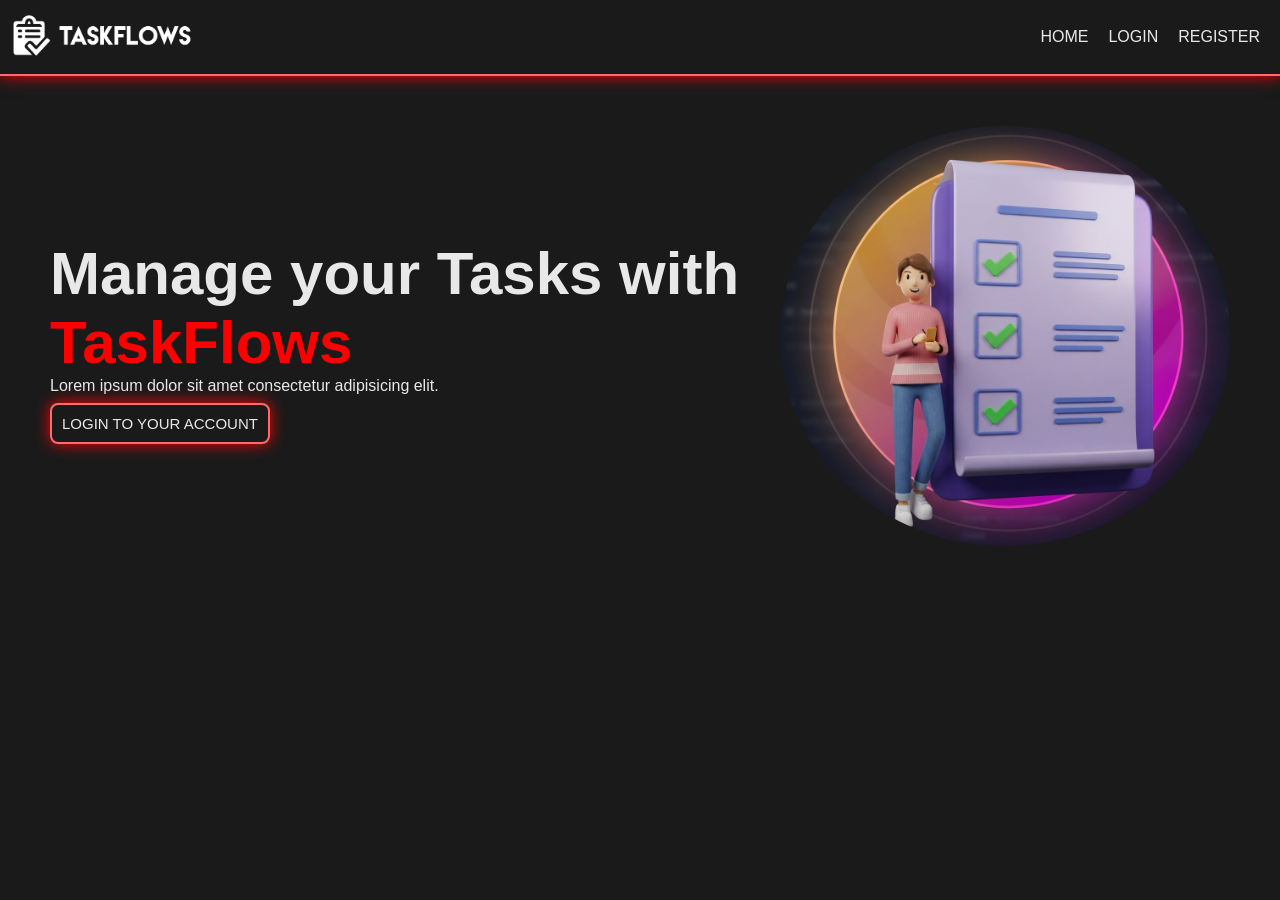
==== index.html @ 6d1b9144 "First commit - task management project" ====
<!DOCTYPE html>
<html lang="en">

<head>
    <meta charset="UTF-8">
    <meta name="viewport" content="width=device-width, initial-scale=1.0">
    <title>Home | Task Management</title>
    <link rel="shortcut icon" href="assets/icon.png" type="image/x-icon">
    <link rel="stylesheet" href="css/style.css">
    <link rel="preconnect" href="https://fonts.googleapis.com">
    <link rel="preconnect" href="https://fonts.gstatic.com" crossorigin>
</head>
<header>
    <nav>
        <a href="index.html">
            <img src="assets/taskflows-logo.png" alt="TaskFlows" width="200">
        </a>
        <ul>
            <li><a href="/">Home</a></li>
            <li><a href="login.html">Login</a></li>
            <li><a href="register.html">Register</a></li>
        </ul>
        <button id="menu-toggle" aria-label="Open menu">
            <span></span>
            <span></span>
            <span></span>
        </button>

    </nav>
</header>

<body>
    <section id="hero">
        <div class="hero">
            <h1>Manage your Tasks with <br /><span>TaskFlows</span></h1>
            <p>Lorem ipsum dolor sit amet consectetur adipisicing elit.</p>
            <a class="button" href="login.html">Login to your account</a>
        </div>
        <img src="assets/hero-image.jpeg" alt="hero image" width="450px" height="auto">
    </section>
    <script src="js/script.js"></script>
</body>

</html>
---- css/style.css ----
*,
*::before,
*::after {
    box-sizing: border-box;
    margin: 0;
    padding: 0;
}

body {
    background-color: #1A1A1A;
    color: #E8E8E8;
    font-family: "Orbitron", sans-serif;
}

nav li {
    list-style: none;
}

a {
    color: #E8E8E8;
    text-decoration: none;
    text-transform: uppercase;
}

a:hover {
    font-weight: bolder;
}

header {
    width: 100%;
    border-bottom: 2px solid #ff6b6b;
    box-shadow: 0 0 15px #ff0000;
}

nav {
    display: flex;
    justify-content: space-between;
    align-items: center;


}

nav ul {
    display: flex;
    gap: 20px;
    margin-right: 20px;
}

#menu-toggle {
    display: none;
    background: transparent;
    border: none;
    padding: 0;
    cursor: pointer;
    margin-right: 20px;
}

#menu-toggle span {
    display: block;
    width: 25px;
    height: 2px;
    background-color: #E8E8E8;
    margin: 5px 0;
}

/* Hero Section Starts Here */
#hero {
    display: flex;
    justify-content: space-between;
    align-items: center;
    padding: 50px;
}

#hero h1 {
    font-size: 60px;
}

#hero span {
    color: red;
}

#hero img {
    border-radius: 50%;
}

#hero p {
    margin-bottom: 20px;
}

#hero .button {
    margin-top: 20px;
    font-size: 15px;
    padding: 10px;
    border-radius: 8px;
    border: 2px solid #ff6b6b;
    box-shadow: 0 0 15px #ff0000;
}

/* Login Page */
#account h1 {
    text-align: center;
    margin: 40px;
}

#login {
    display: flex;
    flex-direction: column;
    width: 50%;
    margin: auto;
    padding: 30px;
    border: 2px solid #ff6b6b;
    box-shadow: 0 0 15px #ff0000;
}

#login label {
    margin-top: 15px;
    margin-bottom: 5px;
    font-size: 18px;
    color: white;
}

#login input {
    padding: 12px;
    font-size: 16px;

}

button {
    margin-top: 20px;
    padding: 10px;
    font-size: 14px;
    cursor: pointer;
    border: 2px solid #ff6b6b;
    box-shadow: 0 0 15px #ff0000;
    font-weight: bold;
}

.btn {
    margin: 5px;
    padding: 5px;
    border-radius: 8px;
    border: 2px solid #ff6b6b;
    box-shadow: 0 0 15px #ff0000;
    font-weight: bold;
}

#error {
    color: red;
    font-weight: bold;
    margin-top: 10px;

}

/* Dashboard Page */
#username {
    text-align: center;
    margin-top: 30px
}

#day {
    text-align: center;
}

.container {
    display: flex;
    flex-wrap: wrap;
    margin: 40px;
}

.item {
    margin: 20px;
    flex-grow: 1;
    flex-basis: 300px;
    background-color: #121418;
    border: 2px solid #ff6b6b;
    box-shadow: 0 0 15px #ff0000;
    border-radius: 12px;
    padding: 20px;
    width: 320px;
    color: #ffffff;
    font-family: sans-serif;
    gap: 12px;
}

.card-date {
    font-size: 13px;
    color: #9ca3af;
}

.card-title {
    font-size: 15px;
    font-weight: 200;
    margin: 10px auto;
}

.tag {
    background-color: #ffff;
    color: #000000;
    font-size: 10px;
    font-weight: bold;
    border-radius: 4px;
    margin-top: 20px;
    margin-right: 5px;
    padding: 5px;

}

.card-status {
    margin-top: 20px;
    background-color: #1a1d24;
    color: #e5e7eb;
    font-size: 13px;
    padding: 8px 12px;
    border-radius: 4px;
    align-items: center;
    width: 30%;

}

/* Create Task Page */
#main h1 {
    margin-top: 30px;
    margin-bottom: 30px;
    text-align: center;
}

#create-task {
    display: flex;
    flex-direction: column;
    margin: 40px auto;
    padding: 30px;
    width: 50%;
    border: 2px solid #ff6b6b;
    box-shadow: 0 0 15px #ff0000;
}

.form-label,
.form-input {
    font-size: 20px;

}

.form-label {
    margin-top: 10px;
    margin-bottom: 5px;
}

.form-input {
    margin-top: 0;
    margin-bottom: 10px;
    padding-left: 5px;
    height: 40px;
}

input[type="checkbox"] {
    height: auto;
    width: auto;
    margin-right: 15px;
    margin-left: 15px;
    transform: scale(1.5);
}

#success {
    color: green;
    font-size: 18px;
    margin-top: 20px;
    margin-bottom: 10px;
    text-align: center;
    font-weight: bolder;
}

@media (max-width: 768px) {

    /* Responsive Menu Code Starts Here*/
    nav {
        position: relative;
    }

    nav img {
        width: 150px;
        margin-left: 20px;
    }

    nav ul {
        position: absolute;
        margin-top: 10px;
        top: 100%;
        right: 0;
        display: none;
        background-color: rgba(128, 128, 128, 0.3);
    }

    #menu-toggle {
        display: block;
    }

    /* Reponsive Menu Code Ends Here */
    /* Reponsive Hero Section Starts*/
    #hero {
        flex-direction: column-reverse;
        text-align: center;
    }

    #hero img {
        width: 60%
    }

    #hero h1 {
        font-size: 30px;
    }

    #hero button {
        font-size: 15px;
        padding: 10px;
        border-radius: 8px;
        background-color: red;
        color: #E8E8E8;
        box-shadow: 0 1px 8px #ffff;
    }

    /* Login Page */
    #login {
        width: 70%
    }

    #account h1 {
        font-size: 25px;
    }

    /* Register Page */
    #register {
        width: 70%;
    }

    .register h1 {
        font-size: 25px;
    }
}
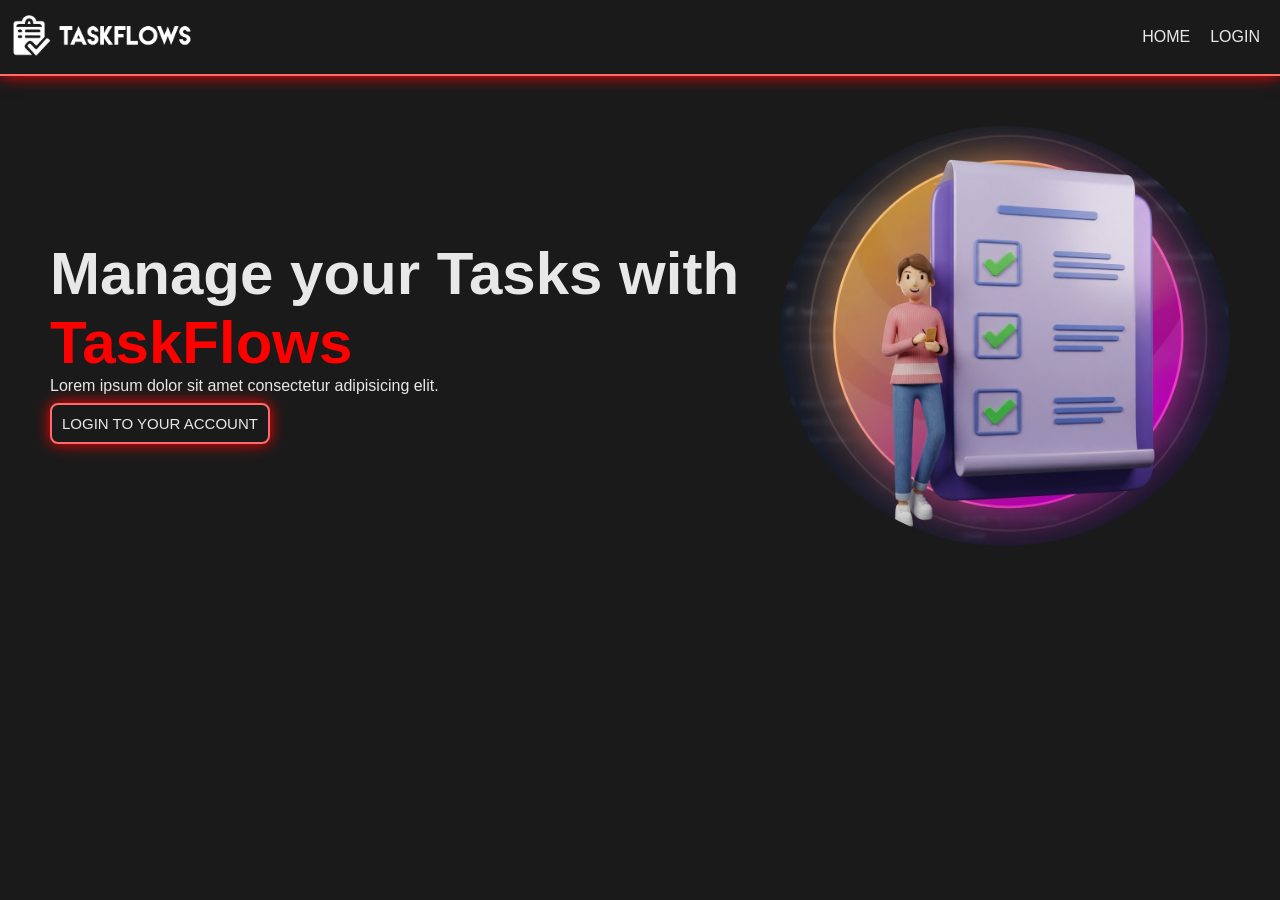
==== commit 8ecea703: "Configure Vercel deployment and static file routing" ====
--- a/index.html
+++ b/index.html
@@ -18,7 +18,6 @@
         <ul>
             <li><a href="/">Home</a></li>
             <li><a href="login.html">Login</a></li>
-            <li><a href="register.html">Register</a></li>
         </ul>
         <button id="menu-toggle" aria-label="Open menu">
             <span></span>
